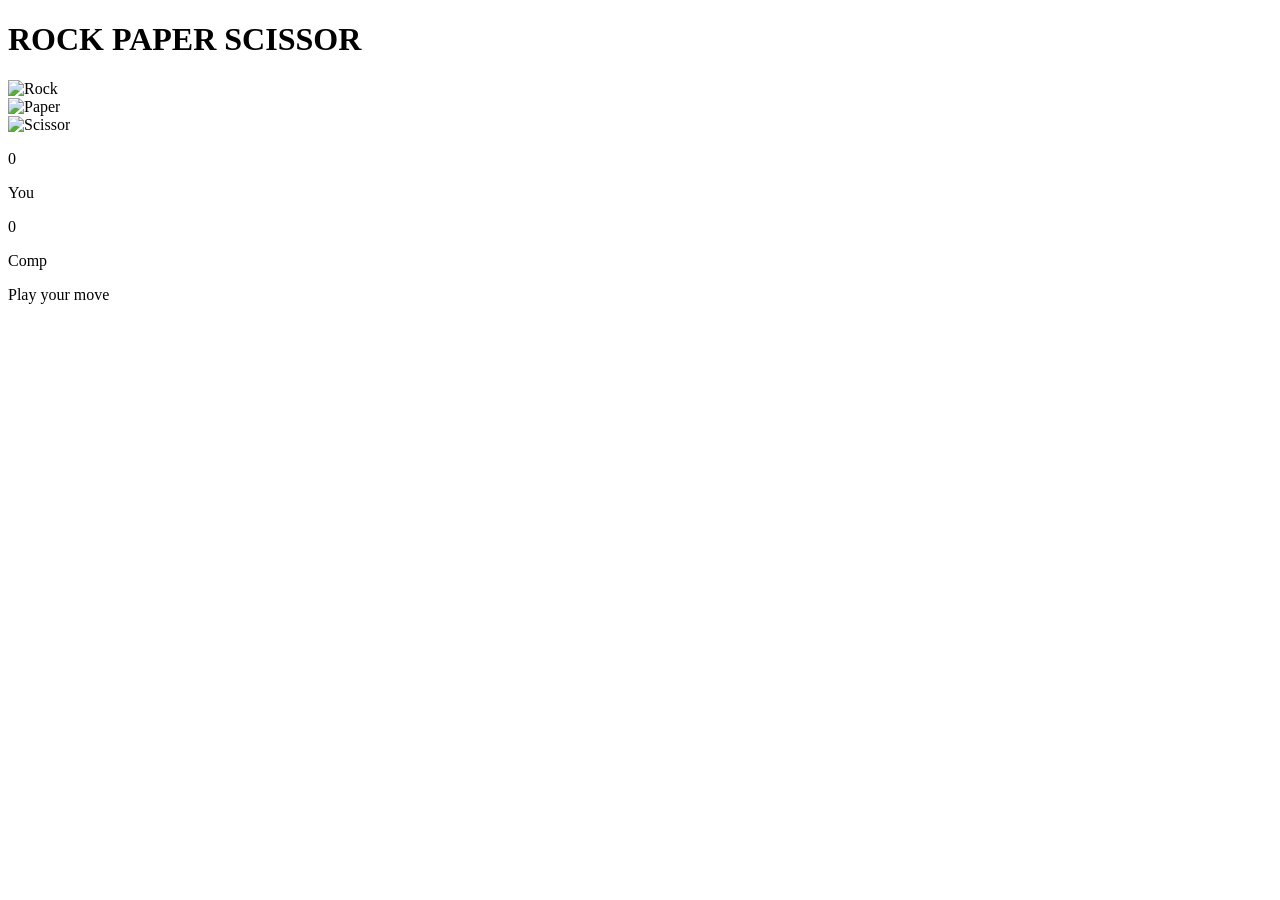
==== index.html @ 63470194 "Written index.html of my game" ====
<!DOCTYPE html>
<html lang="en">
<head>
    <meta charset="UTF-8">
    <meta name="viewport" content="width=device-width, initial-scale=1.0">
    <title>ROCK-PAPER-SCISSOR GAME</title>
    <link rel="stylesheet" href="style.css">
</head>
<body>
    <h1>ROCK PAPER SCISSOR</h1>
    <div class="choices">
    <div class="choice" id="rock">
        <img src="Rock.png" alt="Rock">
    </div>
    <div class="choice" id="paper">
        <img src="Paper.png" alt="Paper">
    </div>
    <div class="choice" id="scissor">
        <img src="Scissor.png" alt="Scissor">
    </div>
    </div>

    <div class="score-board">
        <div class="score">
            <p id="user-score">0</p>
            <p>You</p>
        </div>
        <div class="score">
            <p id="comp-score">0</p>
            <p>Comp</p>
        </div>
    </div>
    <div class="msg-container">
        <p id="msg">Play your move</p>
    </div>

    <script src="script.js"></script>
</body>
</html>
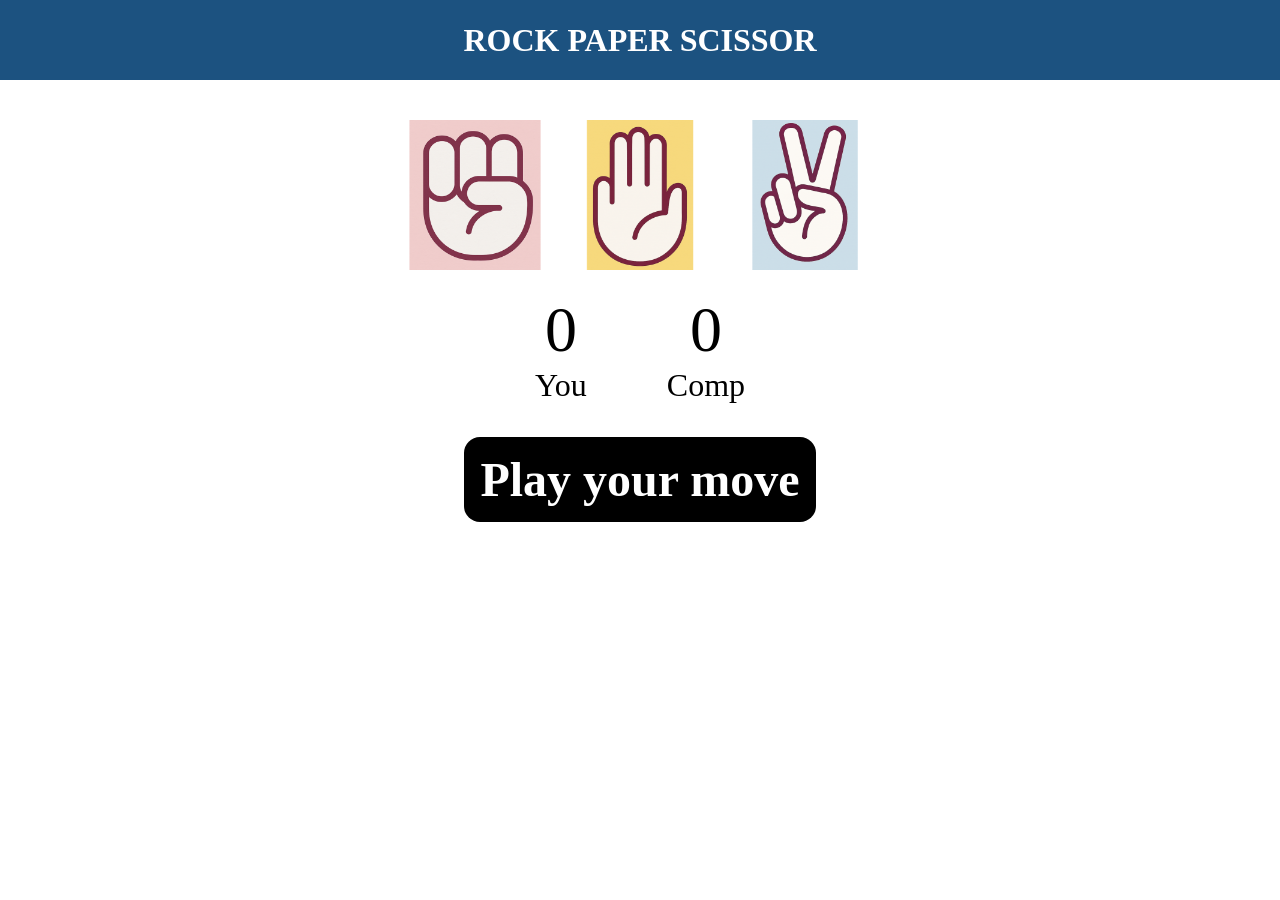
==== commit b0ea1957: "Convert to static site" ====
--- a/index.html
+++ b/index.html
@@ -3,21 +3,22 @@
 <head>
     <meta charset="UTF-8">
     <meta name="viewport" content="width=device-width, initial-scale=1.0">
-    <title>ROCK-PAPER-SCISSOR GAME</title>
+    <title>ROCK PAPER SCISSOR GAME</title>
     <link rel="stylesheet" href="style.css">
 </head>
 <body>
     <h1>ROCK PAPER SCISSOR</h1>
+    
     <div class="choices">
-    <div class="choice" id="rock">
-        <img src="Rock.png" alt="Rock">
-    </div>
-    <div class="choice" id="paper">
-        <img src="Paper.png" alt="Paper">
-    </div>
-    <div class="choice" id="scissor">
-        <img src="Scissor.png" alt="Scissor">
-    </div>
+        <div class="choice" id="rock">
+            <img src="Rock.png" alt="Rock">
+        </div>
+        <div class="choice" id="paper">
+            <img src="Paper.png" alt="Paper">
+        </div>
+        <div class="choice" id="scissor">
+            <img src="Scissor.png" alt="Scissor">
+        </div>
     </div>
 
     <div class="score-board">
@@ -30,6 +31,7 @@
             <p>Comp</p>
         </div>
     </div>
+    
     <div class="msg-container">
         <p id="msg">Play your move</p>
     </div>
--- a/style.css
+++ b/style.css
@@ -0,0 +1,66 @@
+*{
+    margin: 0;
+    padding: 0;
+    text-align: center;
+}
+
+h1{
+    background-color: #1c5280;
+    color: #fff;
+    height: 5rem;
+    line-height: 5rem;
+}
+
+.choice{
+    height: 165px;
+    width: 165px;
+    display: flex;
+    justify-content: center;
+    align-items: center;
+    margin-top: 2rem;
+}
+
+.choice:hover{
+    cursor: pointer;
+    background-color: black;
+
+}
+
+img{
+    height: 150px;
+    width: 150px;
+    object-fit: cover;
+} 
+
+.choices{
+    display: flex;
+    justify-content: center;
+}
+
+.score-board{
+    display: flex;
+    justify-content: center;
+    text-align: center;
+    align-items: center;
+    font-size: 2rem;
+    margin-top: 1rem;
+    gap: 5rem;
+}
+
+#user-score, #comp-score{
+    font-size: 4rem;
+}
+
+.msg-container{
+    margin-top: 3rem;
+    font-size: 3rem;
+    cursor: pointer;
+}
+#msg{
+    color: white;
+    background-color: black;
+    font-weight:700;
+    display:inline;
+    padding: 1rem;
+    border-radius: 1rem;
+}
